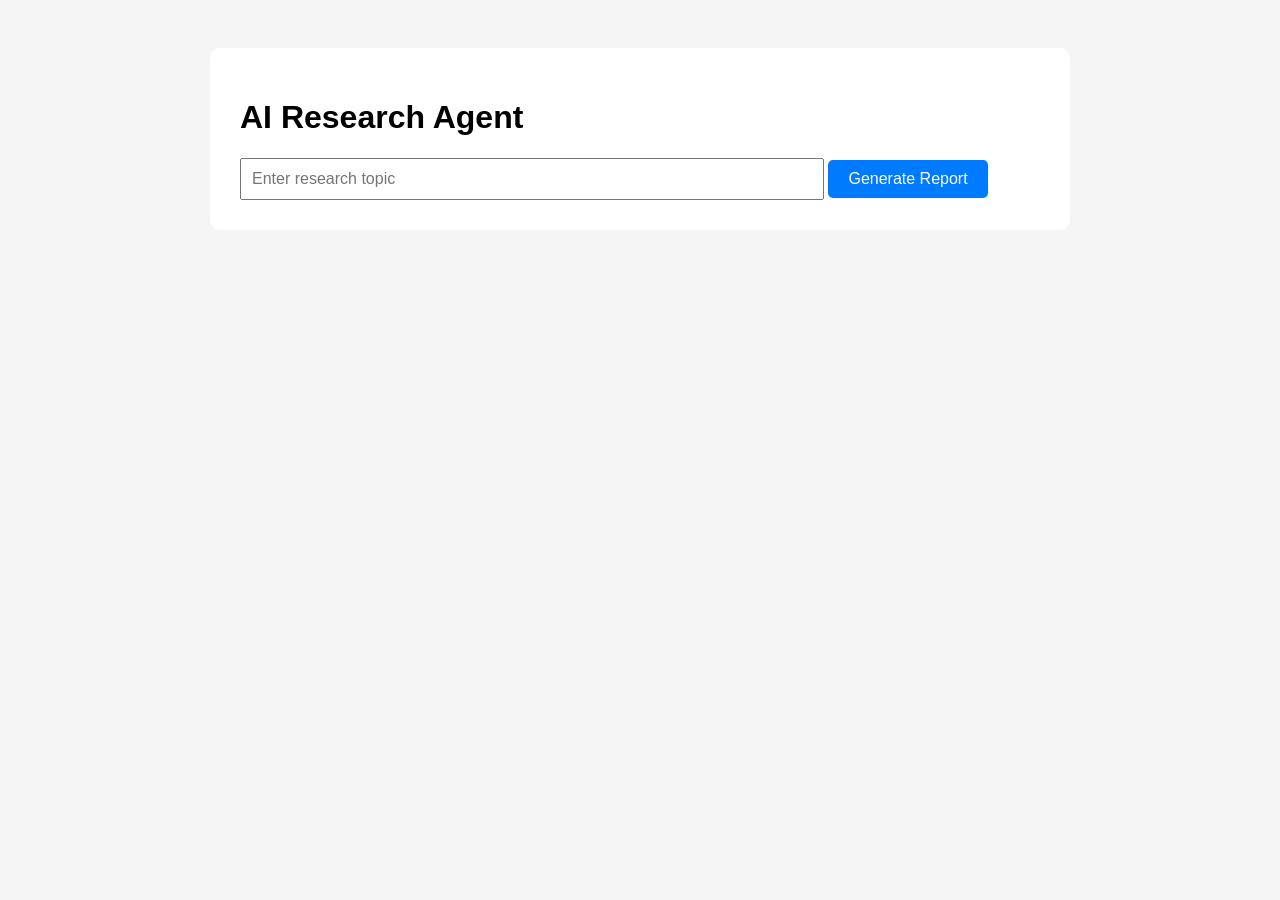
==== templates/index.html @ 5a5cb2ed "refactor: restructure agents and add research engine with memory and reporting" ====
<!DOCTYPE html>
<html>
<head>

<title>AI Research Agent</title>

<style>

body{
font-family: Arial;
background:#f5f5f5;
padding:40px;
}

.container{
background:white;
padding:30px;
border-radius:10px;
max-width:800px;
margin:auto;
}

input{
width:70%;
padding:10px;
font-size:16px;
}

button{
padding:10px 20px;
font-size:16px;
background:#007bff;
color:white;
border:none;
border-radius:5px;
}

</style>

</head>

<body>

<div class="container">

<h1>AI Research Agent</h1>

<form method="POST" onsubmit="showLoader()">

<input name="topic" placeholder="Enter research topic">

<button type="submit">Generate Report</button>

</form>

<div id="loading" style="display:none;">
<p>Researching topic… please wait.</p>
</div>

</div>

<script>
function showLoader() {
    document.getElementById("loading").style.display = "block";
}
</script>

</body>
</html>
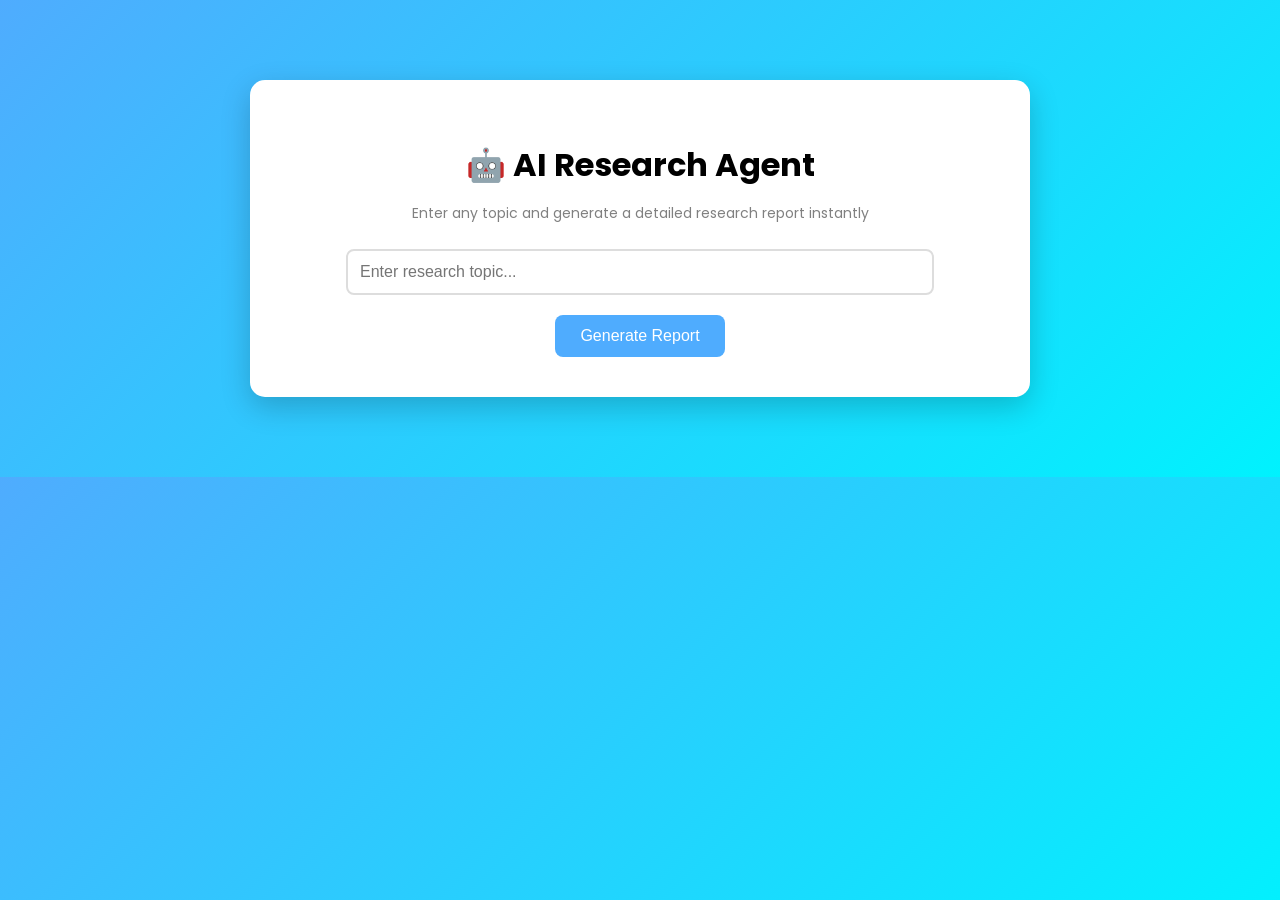
==== commit 324c69d0: "Added Ollama fallback + error handling + hybrid AI system" ====
--- a/templates/index.html
+++ b/templates/index.html
@@ -1,61 +1,126 @@
 <!DOCTYPE html>
 <html>
 <head>
+    <title>AI Research Agent</title>
 
-<title>AI Research Agent</title>
+    <!-- Google Font -->
+    <link href="https://fonts.googleapis.com/css2?family=Poppins:wght@300;500;700&display=swap" rel="stylesheet">
 
-<style>
+    <style>
+        body {
+            margin: 0;
+            font-family: 'Poppins', sans-serif;
+            background: linear-gradient(135deg, #4facfe, #00f2fe);
+        }
 
-body{
-font-family: Arial;
-background:#f5f5f5;
-padding:40px;
-}
+        /* Main card */
+        .container {
+            background: white;
+            padding: 40px;
+            border-radius: 15px;
+            max-width: 700px;
+            margin: 80px auto;
+            text-align: center;
+            box-shadow: 0 10px 30px rgba(0,0,0,0.2);
+            animation: fadeIn 1s ease-in;
+        }
 
-.container{
-background:white;
-padding:30px;
-border-radius:10px;
-max-width:800px;
-margin:auto;
-}
+        /* Heading */
+        h1 {
+            margin-bottom: 10px;
+        }
 
-input{
-width:70%;
-padding:10px;
-font-size:16px;
-}
+        .subtitle {
+            color: gray;
+            font-size: 14px;
+            margin-bottom: 25px;
+        }
 
-button{
-padding:10px 20px;
-font-size:16px;
-background:#007bff;
-color:white;
-border:none;
-border-radius:5px;
-}
+        /* Input */
+        input {
+            width: 80%;
+            padding: 12px;
+            font-size: 16px;
+            border: 2px solid #ddd;
+            border-radius: 8px;
+            outline: none;
+            transition: 0.3s;
+        }
 
-</style>
+        input:focus {
+            border-color: #4facfe;
+        }
 
+        /* Button */
+        button {
+            margin-top: 20px;
+            padding: 12px 25px;
+            font-size: 16px;
+            background: #4facfe;
+            color: white;
+            border: none;
+            border-radius: 8px;
+            cursor: pointer;
+            transition: 0.3s;
+        }
+
+        button:hover {
+            background: #00c6ff;
+            transform: scale(1.05);
+        }
+
+        /* Loader */
+        #loading {
+            display: none;
+            margin-top: 20px;
+        }
+
+        .spinner {
+            margin: 10px auto;
+            border: 4px solid #eee;
+            border-top: 4px solid #4facfe;
+            border-radius: 50%;
+            width: 30px;
+            height: 30px;
+            animation: spin 1s linear infinite;
+        }
+
+        /* Animations */
+        @keyframes fadeIn {
+            from {
+                opacity: 0;
+                transform: translateY(30px);
+            }
+            to {
+                opacity: 1;
+                transform: translateY(0);
+            }
+        }
+
+        @keyframes spin {
+            0% { transform: rotate(0deg); }
+            100% { transform: rotate(360deg); }
+        }
+    </style>
 </head>
 
 <body>
 
 <div class="container">
 
-<h1>AI Research Agent</h1>
+    <h1>🤖 AI Research Agent</h1>
+    <p class="subtitle">Enter any topic and generate a detailed research report instantly</p>
 
-<form method="POST" onsubmit="showLoader()">
+    <form method="POST" onsubmit="showLoader()">
+        <input name="topic" placeholder="Enter research topic..." required>
+        <br>
+        <button type="submit">Generate Report</button>
+    </form>
 
-<input name="topic" placeholder="Enter research topic">
-
-<button type="submit">Generate Report</button>
-
-</form>
-
-<div id="loading" style="display:none;">
-<p>Researching topic… please wait.</p>
-</div>
+    <div id="loading">
+        <div class="spinner"></div>
+        <p>Researching topic… please wait.</p>
+    </div>
 
 </div>
 
